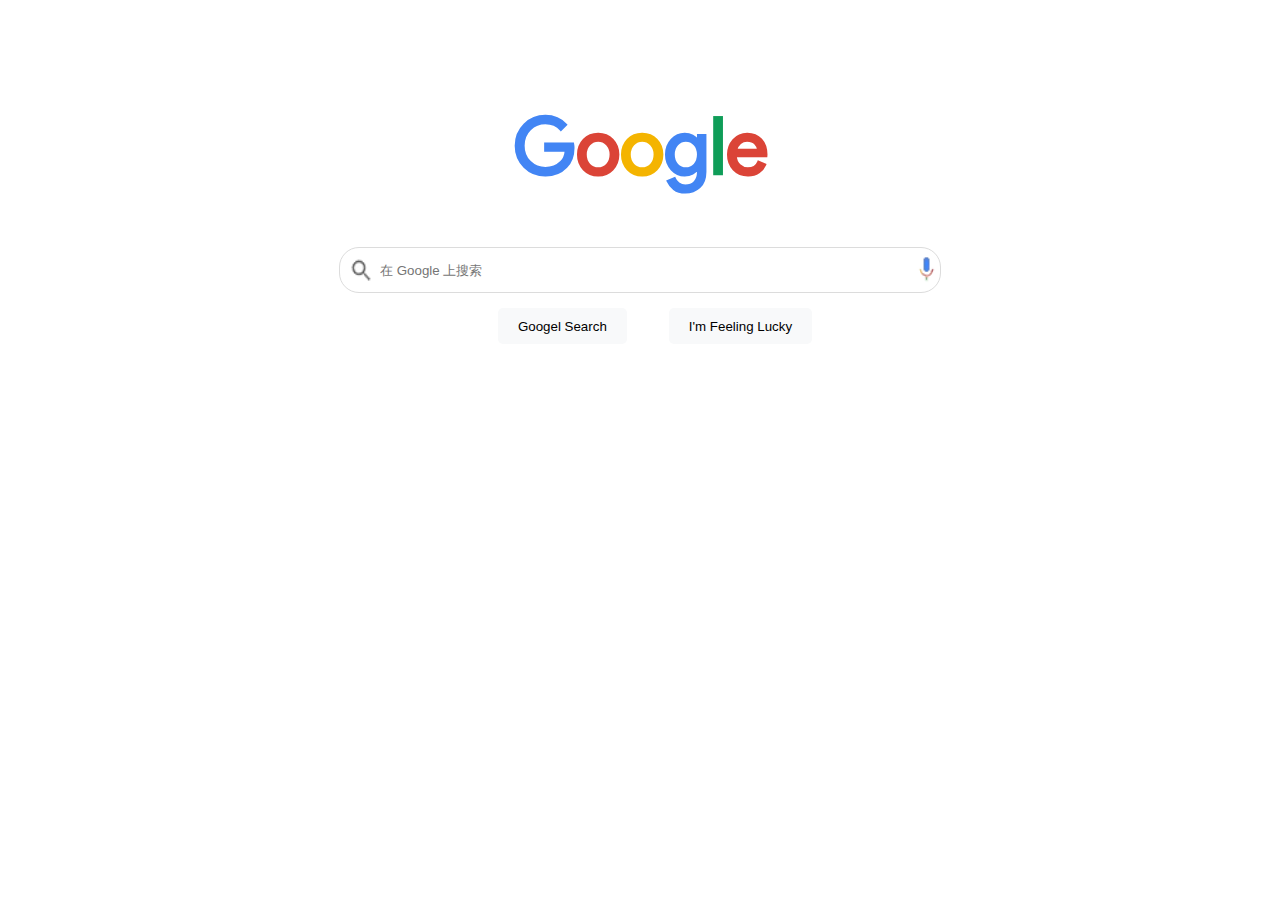
==== index.html @ cc69456a "Rename google.html to index.html" ====
<!DOCTYPE html>
<html lang="en">
<head>
    <meta charset="UTF-8">
    <meta http-equiv="X-UA-Compatible" content="IE=edge">
    <meta name="viewport" content="width=device-width, initial-scale=1.0">
    <title>Google</title>
    <link rel="icon" href="./pics/google-icon.jpg">
    <link rel="stylesheet" href="./google.css">
</head>
<body>

    <!-- <header>
        <nav>
            <ul class="header-nav">
                <a href="#">About</a>
                <a href="#">Store</a>
            </ul>
            <ul class="header-nav">
                <a href="https://mail.google.com/" target="_blank" >Gmail</a>
                <a href="#">Images</a>
                <img class="header-img" src="/pics/google-apps.png" alt="google-apps">
                <img class="header-img" src="./pics/profile-pic.png" alt="profile-pic">
            </ul>
        </nav>
    </header> -->

    <section>
        <h1>
            <span style="color: #4285F4;">G</span><span style="color: #DB4437;">o</span><span style="color: #F4B400;">o</span><span style="color: #4285F4;">g</span><span style="color: #0F9D58;">l</span><span style="color: #DB4437;">e</span>
        </h1>
        <div class="my-input-container">
            <img src="./pics/mag-glass.png" alt="mag-glass" width="38px">
            <!-- <input type="text"> -->
            <input class="query" type="text" onkeydown="keyDown()" name="search" placeholder="在 Google 上搜索" value="">
            <img src="./pics/mic-2.png" alt="mic" width="27px" height="41px" >
        </div>
        <div class="my-button-container">
            <button class="searchBtn">Googel Search</button>
            <button class="searchBtn2">I'm Feeling Lucky</button>
        </div>
    </section>
    
    <script>
        let query = document.querySelector('.query');
        let searchBtn = document.querySelector('.searchBtn');
        let searchBtn2 = document.querySelector('.searchBtn2');

        searchBtn.onclick = function(){
            googleSearch();
        }

        searchBtn2.onclick = function(){
            baiduSearch();
        }

        function googleSearch(){
            let url = 'https://www.google.com/search?q='+query.value;
            window.open(url,'_self');
        }

        function baiduSearch(){
            let url = 'https://www.baidu.com/s?wd='+query.value;
            window.open(url,'_self');
        }
        
        function keyDown() {
            var event = window.event || arguments.callee.caller.arguments[0];
            if (event.keyCode == 13) {//keyCode=13是回车键
                googleSearch();
                baiduSearch();
            }
        };
    </script>

    <!-- <footer>
        <nav id="footer-nav">
            <ul id="footer-left">
                <a href="#">Advertising</a>
                <a href="#">Business</a>
                <a href="#">How Search works</a>
            </ul>
            <ul id="footer-right">
                <a href="#">Privacy</a>
                <a href="#">Terms</a>
                <a href="#">Settings</a>
            </ul>
        </nav>
    </footer> -->
</body>
</html>
---- google.css ----
body {
    margin: 0;
    font-family: Arial, sans-serif;
    font-size: 0.9em;
}

a {
    margin: 5px 5px;
    text-decoration: none;
    color: black;
}

a:hover {
    text-decoration: underline;
}

nav {
    display: flex;
    justify-content: space-between;
}

.header-nav {
    display: flex;
    align-items: center;
    padding-left: 20px;
    margin-right: 10px;
}

ul > a, ul > img {
    padding: 0 8px;
}

.header-img:hover {
    box-shadow: 0 0 10px 0 gainsboro;
    border-radius: 20px;
    cursor: pointer;
}

section {
    display: flex;
    align-items: center;
    flex-direction: column;
    margin-top: 5vh;
}

@font-face {
    font-family: 'Product Sans';
    font-style: normal;
    font-weight: 400;
    src: url("Oefg.woff2") format('woff2');
}

h1 {
    font-family: Product Sans;
    font-size: 5.5em;
}

.my-input-container {
    display: flex;
    flex-direction: row;
    justify-content: space-between;
    width: 600px;
    height: 44px;
    border: 1px solid gainsboro;
    border-radius: 20px;
}

.my-input-container:hover {
    box-shadow: 0 0 10px gainsboro;
}

.my-input-container > input {
    flex-grow: 8;
    border: none;
    outline: none;
}



img:hover {
    cursor: pointer;
}

.my-buttons-container {
    display: flex;
    flex-direction: row; 
    padding-top: 53px;
}

button {
    background-color: #f8f9fa;
    border-radius: 5px;
    border: none;
    min-width: 54px;
    height: 36px;
    padding-left: 20px;
    padding-right: 20px;
    margin-left: 34px;
    margin-right: 4px;
    margin-top: 15px;
}

button:hover {
    cursor: pointer;
    box-shadow: 0 0 10px 0 gainsboro;
}

footer {
    background-color: #F2F2F2;
    position: fixed;
    bottom: 0;
    width: 100vw;
}

#footer-left {
    display: flex;
    justify-content: flex-start;
    padding-left: 20px;
    align-items: center;
}

#footer-right {
    display: flex;
    justify-content: flex-end;
    margin-right: 20px;
    align-items: center;
}

@media (max-width: 630px) {

    #footer-nav {
        flex-direction: column;
    }

    #footer-left {
        justify-content: center;
    }

    #footer-right {
        justify-content: center;
    }

    .my-input-container {
        width: 95vw;
    }
}

@media (max-height: 522px) {

    body {
        overflow-x: hidden;
    }

    section {
        margin-bottom: 20px;
    }

    footer {
        position: relative;
    }
}

@media (max-height: 570px) and (max-width: 630px) {

    body {
        overflow-x: hidden;
    }

    section {
        margin-bottom: 13px;
    }

    footer {
        position: relative;
    }
}
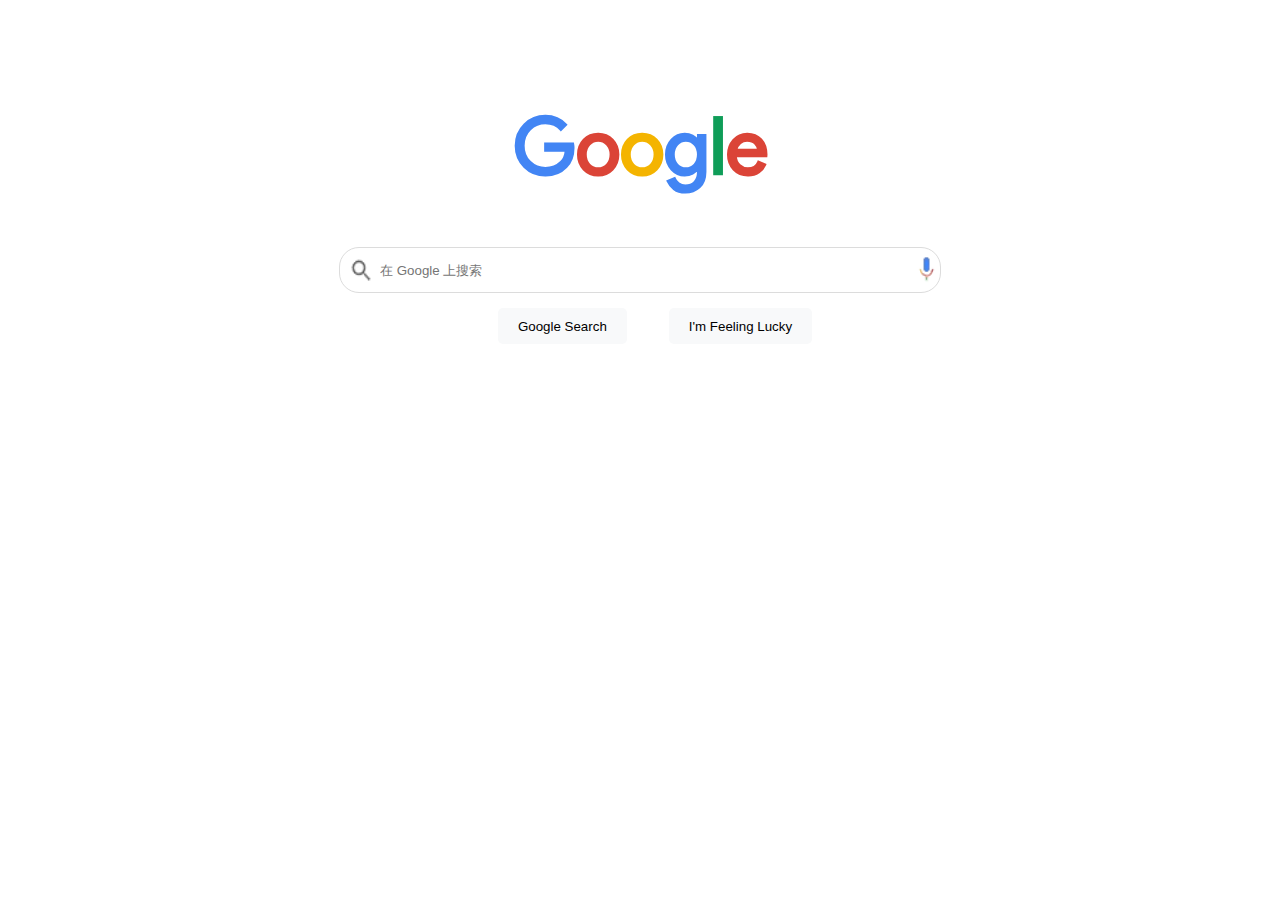
==== commit 2e6e3b80: "Update index.html" ====
--- a/index.html
+++ b/index.html
@@ -36,7 +36,7 @@
             <img src="./pics/mic-2.png" alt="mic" width="27px" height="41px" >
         </div>
         <div class="my-button-container">
-            <button class="searchBtn">Googel Search</button>
+            <button class="searchBtn">Google Search</button>
             <button class="searchBtn2">I'm Feeling Lucky</button>
         </div>
     </section>
